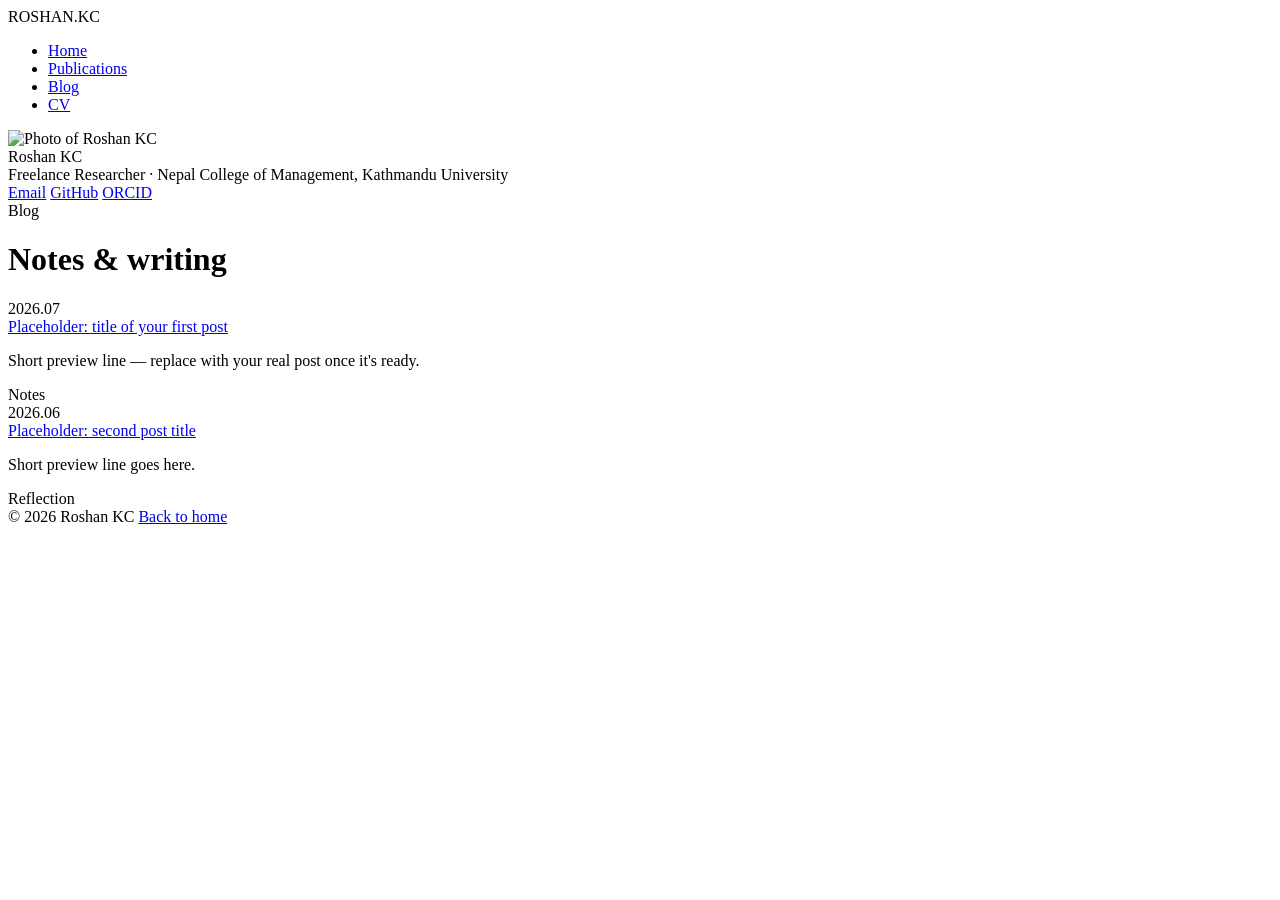
==== blog.html @ f6d8ee21 "Add files via upload" ====
<!DOCTYPE html>
<html lang="en">
<head>
<meta charset="UTF-8">
<meta name="viewport" content="width=device-width, initial-scale=1.0">
<title>Blog — Roshan KC</title>
<link rel="stylesheet" href="assets/style.css">
</head>
<body>

<div class="site">
  <nav class="nav">
    <div class="brand">ROSHAN<span class="dot">.</span>KC</div>
    <ul>
      <li><a href="index.html">Home</a></li>
      <li><a href="publications.html">Publications</a></li>
      <li><a href="blog.html" class="active">Blog</a></li>
      <li><a href="cv.html">CV</a></li>
    </ul>
  </nav>

  <div class="profile-strip">
    <img src="assets/photo-placeholder.svg" alt="Photo of Roshan KC">
    <div>
      <div class="name">Roshan KC</div>
      <div class="title">Freelance Researcher · Nepal College of Management, Kathmandu University</div>
      <div class="links">
        <a href="mailto:roshankc2468@gmail.com">Email</a>
        <a href="https://github.com/iamroshankc" target="_blank" rel="noopener">GitHub</a>
        <a href="https://orcid.org/0009-0005-8117-1470" target="_blank" rel="noopener">ORCID</a>
      </div>
    </div>
  </div>

  <div class="page-title">
    <div class="kicker">Blog</div>
    <h1>Notes &amp; writing</h1>
  </div>

  <section class="block" style="border-top:none;">
    <div class="entries">
      <div class="entry">
        <span class="date">2026.07</span>
        <div>
          <a class="title" href="#">Placeholder: title of your first post</a>
          <p class="excerpt">Short preview line — replace with your real post once it's ready.</p>
        </div>
        <span class="tag-mini">Notes</span>
      </div>
      <div class="entry">
        <span class="date">2026.06</span>
        <div>
          <a class="title" href="#">Placeholder: second post title</a>
          <p class="excerpt">Short preview line goes here.</p>
        </div>
        <span class="tag-mini">Reflection</span>
      </div>
    </div>
  </section>

  <footer>
    <span>&copy; 2026 Roshan KC</span>
    <span><a href="index.html">Back to home</a></span>
  </footer>
</div>

</body>
</html>
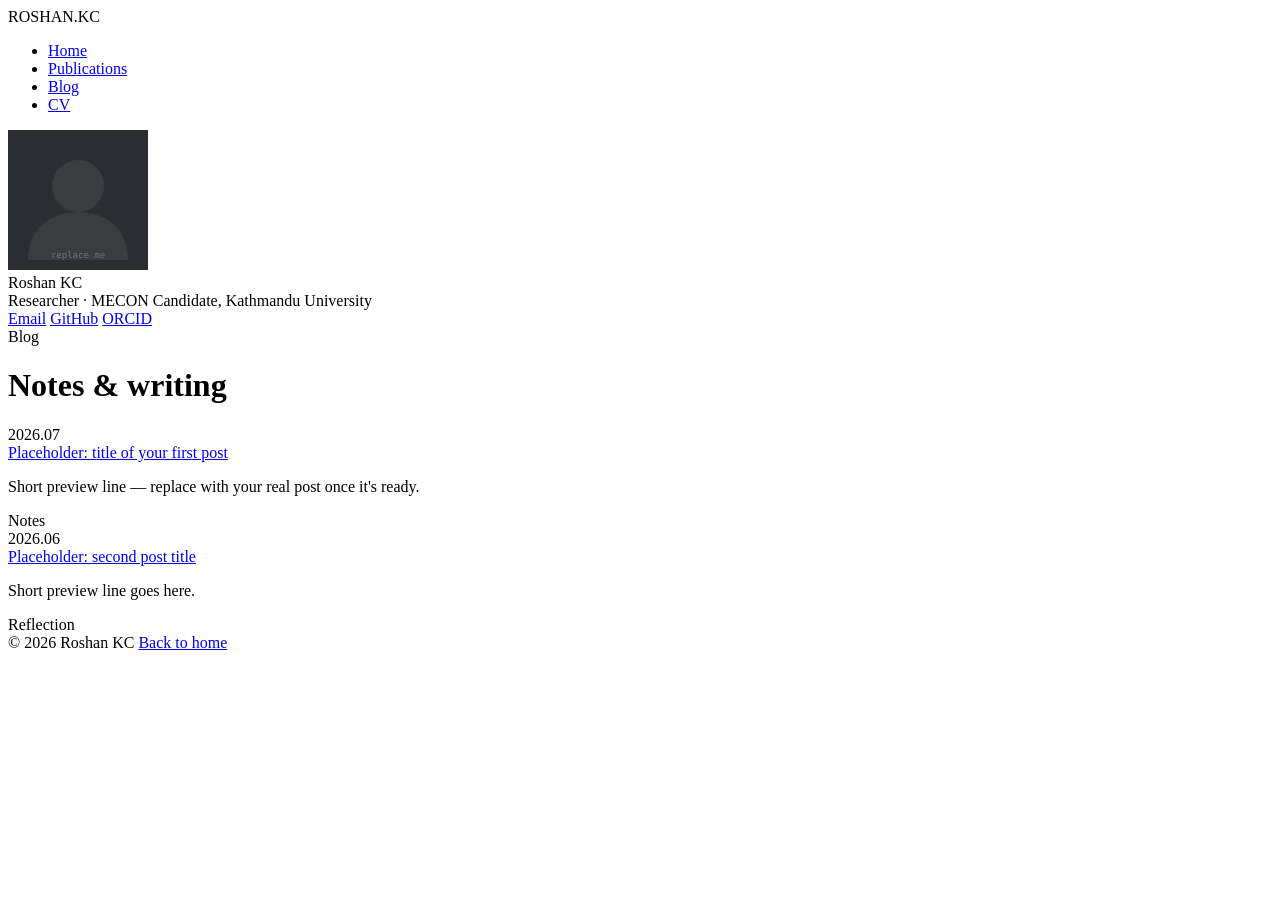
==== commit 346ff67c: "Add files via upload" ====
--- a/blog.html
+++ b/blog.html
@@ -4,7 +4,7 @@
 <meta charset="UTF-8">
 <meta name="viewport" content="width=device-width, initial-scale=1.0">
 <title>Blog — Roshan KC</title>
-<link rel="stylesheet" href="assets/style.css">
+<link rel="stylesheet" href="style.css">
 </head>
 <body>
 
@@ -20,10 +20,10 @@
   </nav>
 
   <div class="profile-strip">
-    <img src="assets/photo-placeholder.svg" alt="Photo of Roshan KC">
+    <img src="photo-placeholder.svg" alt="Photo of Roshan KC">
     <div>
       <div class="name">Roshan KC</div>
-      <div class="title">Freelance Researcher · Nepal College of Management, Kathmandu University</div>
+      <div class="title">Researcher · MECON Candidate, Kathmandu University</div>
       <div class="links">
         <a href="mailto:roshankc2468@gmail.com">Email</a>
         <a href="https://github.com/iamroshankc" target="_blank" rel="noopener">GitHub</a>
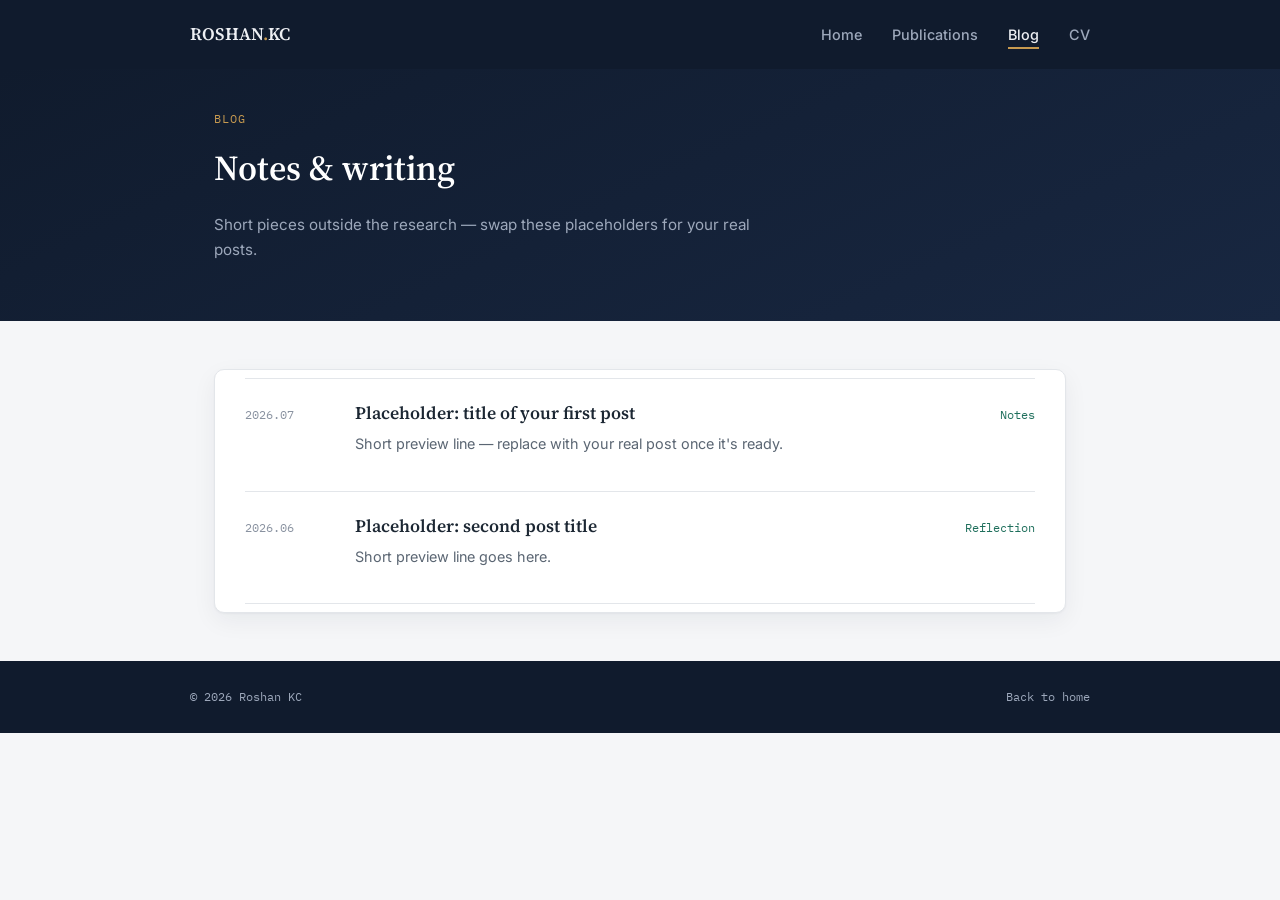
==== commit de996680: "Add files via upload" ====
--- a/blog.html
+++ b/blog.html
@@ -8,8 +8,8 @@
 </head>
 <body>
 
-<div class="site">
-  <nav class="nav">
+<div class="topbar-outer">
+  <div class="wrap topbar">
     <div class="brand">ROSHAN<span class="dot">.</span>KC</div>
     <ul>
       <li><a href="index.html">Home</a></li>
@@ -17,51 +17,47 @@
       <li><a href="blog.html" class="active">Blog</a></li>
       <li><a href="cv.html">CV</a></li>
     </ul>
-  </nav>
+  </div>
+</div>
 
-  <div class="profile-strip">
-    <img src="photo-placeholder.svg" alt="Photo of Roshan KC">
-    <div>
-      <div class="name">Roshan KC</div>
-      <div class="title">Researcher · MECON Candidate, Kathmandu University</div>
-      <div class="links">
-        <a href="mailto:roshankc2468@gmail.com">Email</a>
-        <a href="https://github.com/iamroshankc" target="_blank" rel="noopener">GitHub</a>
-        <a href="https://orcid.org/0009-0005-8117-1470" target="_blank" rel="noopener">ORCID</a>
-      </div>
-    </div>
+<div class="page-band">
+  <div class="wrap">
+    <div class="eyebrow">Blog</div>
+    <h1>Notes &amp; writing</h1>
+    <p class="sub">Short pieces outside the research — swap these placeholders for your real posts.</p>
   </div>
+</div>
 
-  <div class="page-title">
-    <div class="kicker">Blog</div>
-    <h1>Notes &amp; writing</h1>
-  </div>
-
-  <section class="block" style="border-top:none;">
-    <div class="entries">
-      <div class="entry">
-        <span class="date">2026.07</span>
-        <div>
-          <a class="title" href="#">Placeholder: title of your first post</a>
-          <p class="excerpt">Short preview line — replace with your real post once it's ready.</p>
+<div class="wrap">
+  <section class="section">
+    <div class="card" style="padding: 8px 30px;">
+      <div class="entries">
+        <div class="entry">
+          <span class="date">2026.07</span>
+          <div>
+            <a class="title" href="#">Placeholder: title of your first post</a>
+            <p class="excerpt">Short preview line — replace with your real post once it's ready.</p>
+          </div>
+          <span class="tag-mini">Notes</span>
         </div>
-        <span class="tag-mini">Notes</span>
-      </div>
-      <div class="entry">
-        <span class="date">2026.06</span>
-        <div>
-          <a class="title" href="#">Placeholder: second post title</a>
-          <p class="excerpt">Short preview line goes here.</p>
+        <div class="entry">
+          <span class="date">2026.06</span>
+          <div>
+            <a class="title" href="#">Placeholder: second post title</a>
+            <p class="excerpt">Short preview line goes here.</p>
+          </div>
+          <span class="tag-mini">Reflection</span>
         </div>
-        <span class="tag-mini">Reflection</span>
       </div>
     </div>
   </section>
+</div>
 
-  <footer>
+<div class="footer-outer">
+  <div class="wrap footer-band">
     <span>&copy; 2026 Roshan KC</span>
     <span><a href="index.html">Back to home</a></span>
-  </footer>
+  </div>
 </div>
 
 </body>
--- a/style.css
+++ b/style.css
@@ -0,0 +1,464 @@
+/* ============================================================
+   Roshan KC — professional research portfolio, v3
+   Palette: deep navy + brass/gold + a paper-white working area.
+   Signature: the paper's own path model, presented as a single
+   clean "signal card" on the home page.
+   ============================================================ */
+
+@import url('https://fonts.googleapis.com/css2?family=Source+Serif+4:opsz,wght@8..60,500;8..60,600;8..60,700&family=Inter:wght@400;500;600;700&family=IBM+Plex+Mono:wght@400;500&display=swap');
+
+:root {
+  --navy: #101B2D;
+  --navy-2: #182741;
+  --paper: #F5F6F8;
+  --card: #FFFFFF;
+  --ink: #1C2733;
+  --ink-dim: #5B6673;
+  --ink-faint: #8992A0;
+  --gold: #A9803F;
+  --gold-bright: #C79A50;
+  --teal: #1F6F5C;
+  --border: #E3E6EA;
+  --border-strong: #D2D7DD;
+  --on-navy: #EDEFF3;
+  --on-navy-dim: #9DA8BB;
+
+  --display: 'Source Serif 4', Georgia, serif;
+  --body: 'Inter', system-ui, sans-serif;
+  --mono: 'IBM Plex Mono', monospace;
+
+  --shadow-card: 0 1px 2px rgba(16,27,45,0.04), 0 8px 24px rgba(16,27,45,0.06);
+}
+
+* { box-sizing: border-box; }
+html { scroll-behavior: smooth; }
+
+body {
+  margin: 0;
+  background: var(--paper);
+  color: var(--ink);
+  font-family: var(--body);
+  line-height: 1.65;
+  -webkit-font-smoothing: antialiased;
+}
+
+a { color: var(--teal); text-decoration: none; }
+a:hover { color: var(--gold); }
+a:focus-visible, button:focus-visible {
+  outline: 2px solid var(--gold);
+  outline-offset: 3px;
+}
+
+.wrap {
+  max-width: 900px;
+  margin: 0 auto;
+  padding: 0 24px;
+}
+
+/* ---------- Top bar ---------- */
+
+.topbar-outer {
+  background: var(--navy);
+}
+
+.topbar {
+  display: flex;
+  align-items: center;
+  justify-content: space-between;
+  padding: 20px 0;
+}
+
+.topbar .brand {
+  font-family: var(--display);
+  font-weight: 600;
+  font-size: 1.1rem;
+  color: var(--on-navy);
+  letter-spacing: 0.01em;
+}
+
+.topbar .brand .dot { color: var(--gold-bright); }
+
+.topbar ul {
+  list-style: none;
+  display: flex;
+  gap: 30px;
+  margin: 0;
+  padding: 0;
+  font-family: var(--body);
+  font-weight: 500;
+  font-size: 0.9rem;
+}
+
+.topbar a { color: var(--on-navy-dim); }
+.topbar a:hover, .topbar a.active { color: var(--on-navy); }
+.topbar a.active { border-bottom: 2px solid var(--gold-bright); padding-bottom: 4px; }
+
+/* ---------- Hero band (home page) ---------- */
+
+.hero-band {
+  background: linear-gradient(155deg, var(--navy) 0%, var(--navy-2) 100%);
+  padding: 56px 0 64px;
+}
+
+.hero-inner {
+  display: flex;
+  gap: 32px;
+  align-items: center;
+  flex-wrap: wrap;
+}
+
+.hero-inner img {
+  width: 112px;
+  height: 112px;
+  border-radius: 8px;
+  border: 1px solid rgba(255,255,255,0.14);
+  object-fit: cover;
+  flex-shrink: 0;
+}
+
+.hero-band .eyebrow {
+  font-family: var(--mono);
+  font-size: 0.78rem;
+  color: var(--gold-bright);
+  text-transform: uppercase;
+  letter-spacing: 0.08em;
+  margin-bottom: 10px;
+}
+
+.hero-band h1 {
+  font-family: var(--display);
+  font-weight: 600;
+  font-size: clamp(2rem, 4.5vw, 2.6rem);
+  color: #fff;
+  margin: 0 0 8px;
+  line-height: 1.1;
+}
+
+.hero-band p.lede {
+  color: var(--on-navy-dim);
+  max-width: 52ch;
+  font-size: 1.02rem;
+  margin: 0 0 22px;
+}
+
+.btn-row {
+  display: flex;
+  gap: 12px;
+  flex-wrap: wrap;
+}
+
+.btn {
+  display: inline-flex;
+  align-items: center;
+  gap: 6px;
+  font-family: var(--body);
+  font-weight: 500;
+  font-size: 0.86rem;
+  padding: 9px 18px;
+  border-radius: 999px;
+  border: 1px solid rgba(255,255,255,0.22);
+  color: var(--on-navy);
+  transition: background 0.15s ease, border-color 0.15s ease;
+}
+
+.btn:hover {
+  background: rgba(255,255,255,0.08);
+  border-color: rgba(255,255,255,0.4);
+  color: #fff;
+}
+
+.btn.btn-solid {
+  background: var(--gold-bright);
+  border-color: var(--gold-bright);
+  color: var(--navy);
+  font-weight: 600;
+}
+
+.btn.btn-solid:hover {
+  background: #D6AC63;
+  color: var(--navy);
+}
+
+/* ---------- Page band (non-home pages) ---------- */
+
+.page-band {
+  background: linear-gradient(155deg, var(--navy) 0%, var(--navy-2) 100%);
+  padding: 40px 0 44px;
+}
+
+.page-band .eyebrow {
+  font-family: var(--mono);
+  font-size: 0.75rem;
+  color: var(--gold-bright);
+  text-transform: uppercase;
+  letter-spacing: 0.08em;
+  margin-bottom: 10px;
+}
+
+.page-band h1 {
+  font-family: var(--display);
+  font-weight: 600;
+  font-size: clamp(1.7rem, 4vw, 2.2rem);
+  color: #fff;
+  margin: 0 0 6px;
+}
+
+.page-band .sub {
+  color: var(--on-navy-dim);
+  font-size: 0.95rem;
+  max-width: 56ch;
+}
+
+/* ---------- Content sections ---------- */
+
+.section {
+  padding: 48px 0;
+}
+
+.section .eyebrow {
+  font-family: var(--mono);
+  font-size: 0.75rem;
+  color: var(--gold);
+  text-transform: uppercase;
+  letter-spacing: 0.07em;
+  margin-bottom: 12px;
+}
+
+.section h2 {
+  font-family: var(--display);
+  font-weight: 600;
+  font-size: 1.5rem;
+  margin: 0 0 22px;
+  color: var(--ink);
+}
+
+/* ---------- Cards ---------- */
+
+.card {
+  background: var(--card);
+  border: 1px solid var(--border);
+  border-radius: 10px;
+  box-shadow: var(--shadow-card);
+  padding: 30px;
+}
+
+.card + .card { margin-top: 24px; }
+
+.prose p {
+  color: var(--ink-dim);
+  max-width: 66ch;
+}
+
+.tags {
+  display: flex;
+  flex-wrap: wrap;
+  gap: 10px;
+  margin-top: 6px;
+}
+
+.tag {
+  font-family: var(--mono);
+  font-size: 0.76rem;
+  color: var(--ink-dim);
+  border: 1px solid var(--border-strong);
+  border-radius: 999px;
+  padding: 6px 14px;
+  background: var(--paper);
+}
+
+/* ---------- Path diagram card ---------- */
+
+.diagram-card svg { width: 100%; height: auto; display: block; }
+
+.diagram-card .caption {
+  font-family: var(--mono);
+  font-size: 0.78rem;
+  color: var(--ink-faint);
+  margin-top: 16px;
+  padding-top: 16px;
+  border-top: 1px solid var(--border);
+}
+
+/* ---------- Publication card ---------- */
+
+.pub-card .journal-meta {
+  font-family: var(--mono);
+  font-size: 0.76rem;
+  color: var(--ink-faint);
+  margin-bottom: 14px;
+}
+
+.pub-card h3 {
+  font-family: var(--display);
+  font-weight: 600;
+  font-size: 1.35rem;
+  margin: 0 0 10px;
+  line-height: 1.28;
+  color: var(--ink);
+}
+
+.pub-card .authors {
+  font-size: 0.94rem;
+  color: var(--ink-dim);
+  margin-bottom: 20px;
+}
+
+.pub-card .authors .me {
+  color: var(--ink);
+  font-weight: 600;
+}
+
+.pub-card p { color: var(--ink-dim); margin: 0 0 14px; }
+
+.pub-card .stats {
+  display: flex;
+  gap: 32px;
+  flex-wrap: wrap;
+  margin: 20px 0;
+  padding: 18px 0;
+  border-top: 1px solid var(--border);
+  border-bottom: 1px solid var(--border);
+}
+
+.pub-card .stat .num {
+  font-family: var(--display);
+  font-weight: 600;
+  font-size: 1.3rem;
+  color: var(--gold);
+  display: block;
+}
+
+.pub-card .stat .label {
+  font-family: var(--mono);
+  font-size: 0.7rem;
+  color: var(--ink-faint);
+  text-transform: uppercase;
+  letter-spacing: 0.04em;
+}
+
+.pub-card .cta { margin-top: 4px; }
+
+/* ---------- Blog entries ---------- */
+
+.entries { display: flex; flex-direction: column; }
+
+.entry {
+  display: grid;
+  grid-template-columns: 92px 1fr auto;
+  gap: 18px;
+  align-items: baseline;
+  padding: 20px 0;
+  border-bottom: 1px solid var(--border);
+}
+
+.entry:first-child { border-top: 1px solid var(--border); }
+
+.entry .date {
+  font-family: var(--mono);
+  font-size: 0.78rem;
+  color: var(--ink-faint);
+}
+
+.entry .title {
+  font-family: var(--display);
+  font-weight: 600;
+  font-size: 1.1rem;
+  color: var(--ink);
+}
+
+.entry .title:hover { color: var(--gold); }
+
+.entry .tag-mini {
+  font-family: var(--mono);
+  font-size: 0.72rem;
+  color: var(--teal);
+  text-align: right;
+  white-space: nowrap;
+}
+
+.entry .excerpt {
+  grid-column: 2 / 3;
+  color: var(--ink-dim);
+  font-size: 0.9rem;
+  margin-top: 4px;
+}
+
+/* ---------- CV ---------- */
+
+.cv-block { margin-bottom: 8px; }
+.cv-block:last-child { margin-bottom: 0; }
+
+.cv-block h3 {
+  font-family: var(--display);
+  font-weight: 600;
+  font-size: 1.1rem;
+  margin: 0 0 4px;
+  color: var(--ink);
+}
+
+.cv-item {
+  display: grid;
+  grid-template-columns: 130px 1fr;
+  gap: 18px;
+  padding: 16px 0;
+  border-bottom: 1px solid var(--border);
+}
+
+.cv-item:last-child { border-bottom: none; }
+
+.cv-item .when {
+  font-family: var(--mono);
+  font-size: 0.78rem;
+  color: var(--ink-faint);
+  padding-top: 2px;
+}
+
+.cv-item .what strong {
+  display: block;
+  color: var(--ink);
+  font-size: 0.98rem;
+  margin-bottom: 4px;
+}
+
+.cv-item .what span {
+  color: var(--ink-dim);
+  font-size: 0.92rem;
+}
+
+.cv-divider {
+  height: 1px;
+  background: var(--border);
+  margin: 30px 0;
+}
+
+/* ---------- Footer ---------- */
+
+.footer-outer { background: var(--navy); }
+
+.footer-band {
+  padding: 26px 0;
+  font-family: var(--mono);
+  font-size: 0.76rem;
+  color: var(--on-navy-dim);
+  display: flex;
+  justify-content: space-between;
+  flex-wrap: wrap;
+  gap: 12px;
+}
+
+.footer-band a { color: var(--on-navy-dim); }
+.footer-band a:hover { color: var(--gold-bright); }
+
+/* ---------- Responsive ---------- */
+
+@media (max-width: 640px) {
+  .topbar { flex-direction: column; align-items: flex-start; gap: 14px; }
+  .topbar ul { gap: 18px; flex-wrap: wrap; }
+  .hero-inner { flex-direction: column; align-items: flex-start; }
+  .card { padding: 22px; }
+  .entry { grid-template-columns: 1fr; gap: 4px; }
+  .entry .tag-mini { text-align: left; }
+  .entry .excerpt { grid-column: 1; }
+  .cv-item { grid-template-columns: 1fr; gap: 4px; }
+  .pub-card .stats { gap: 22px; }
+}
